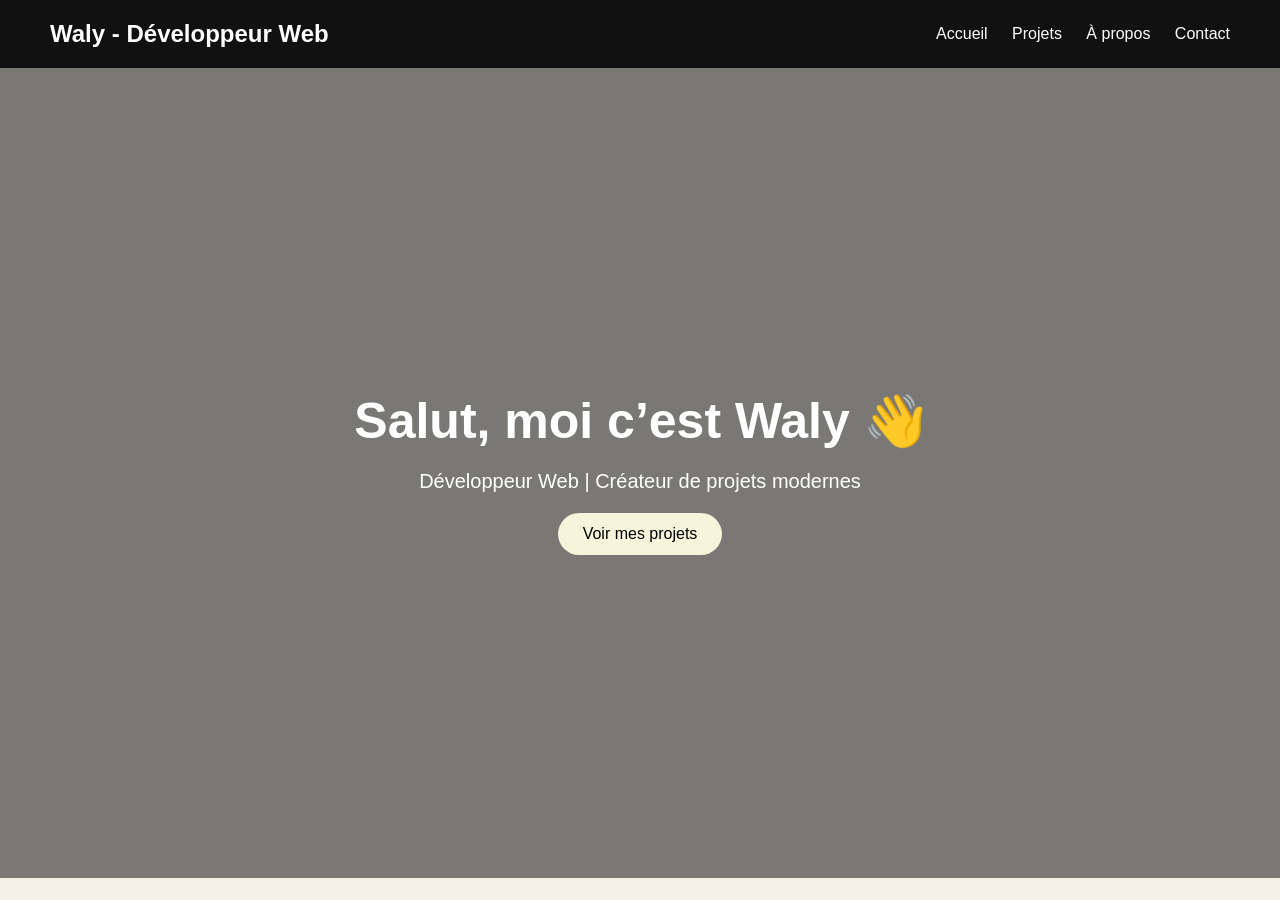
==== portfolio/index.html @ 2d99b3ba "Mon portfolio" ====
<!DOCTYPE html>
<html lang="fr">

<head>
    <meta charset="UTF-8">
    <title>Mon Portfolio</title>
    <link rel="stylesheet" href="css/style.css">
    <meta name="viewport" content="width=device-width, initial-scale=1.0">
</head>

<body>

    <header>
        <h1>Waly - Développeur Web</h1>
        <nav>
            <a href="index.html">Accueil</a>
            <a href="pages/projets.html">Projets</a>
            <a href="pages/about.html">À propos</a>
            <a href="pages/contact.html">Contact</a>
        </nav>
    </header>

    <section class="hero">
        <h2>Salut, moi c’est Waly 👋</h2>
        <p>Développeur Web | Créateur de projets modernes</p>
        <a href="pages/projets.html" class="btn">Voir mes projets</a>
    </section>

</body>

</html>
---- portfolio/css/style.css ----
/* RESET */
* {
    margin: 0;
    padding: 0;
    box-sizing: border-box;
}

/* BODY */
body {
    font-family: 'Poppins', sans-serif;
    background-color: #f5f1e9;
    /* beige clair */
    color: #222;
}

/* HEADER */
header {
    display: flex;
    justify-content: space-between;
    align-items: center;
    padding: 20px 50px;
    background-color: #111;
    color: white;
}

header h1 {
    font-size: 24px;
}

/* NAV */
nav a {
    color: white;
    margin-left: 20px;
    text-decoration: none;
    position: relative;
}

/* effet underline animé */
nav a::after {
    content: "";
    position: absolute;
    width: 0%;
    height: 2px;
    background: beige;
    left: 0;
    bottom: -5px;
    transition: 0.3s;
}

nav a:hover::after {
    width: 100%;
}

/* HERO SECTION */
.hero {
    height: 90vh;
    display: flex;
    flex-direction: column;
    justify-content: center;
    align-items: center;

    background: linear-gradient(rgba(0, 0, 0, 0.5),
            rgba(0, 0, 0, 0.5)),
        url("../images/bg.jpg");

    background-size: cover;
    background-position: center;

    color: white;
    text-align: center;
}

.hero h2 {
    font-size: 50px;
    margin-bottom: 20px;
}

.hero p {
    font-size: 20px;
}

/* BOUTON */
.btn {
    margin-top: 20px;
    padding: 12px 25px;
    background-color: beige;
    color: black;
    text-decoration: none;
    border-radius: 30px;
    transition: 0.3s;
}

.btn:hover {
    background-color: white;
    transform: scale(1.05);
}

/* SECTION PROJETS */
.projets {
    padding: 60px 50px;
    display: flex;
    gap: 20px;
    flex-wrap: wrap;
    justify-content: center;
}

.projet {
    background-color: white;
    padding: 20px;
    width: 300px;
    border-radius: 15px;
    box-shadow: 0 10px 25px rgba(0, 0, 0, 0.1);
    transition: 0.3s;
}

.projet:hover {
    transform: translateY(-10px);
}

/* FOOTER */
footer {
    text-align: center;
    padding: 20px;
    background-color: black;
    color: white;
}

.about {
    padding: 50px;
    text-align: center;
}

.about ul {
    list-style: none;
    margin-top: 20px;
}

.about li {
    margin: 10px;
}

.projet img {
    width: 100%;
    border-radius: 10px;
}

/* ================= MOBILE ================= */
@media (max-width: 768px) {

    /* HEADER */
    header {
        flex-direction: column;
        text-align: center;
    }

    nav {
        margin-top: 10px;
    }

    nav a {
        display: block;
        margin: 10px 0;
    }

    /* HERO */
    .hero h2 {
        font-size: 30px;
    }

    .hero p {
        font-size: 16px;
    }

    /* PROJETS */
    .projets {
        flex-direction: column;
        align-items: center;
    }

    .projet {
        width: 90%;
    }

    /* ABOUT */
    .about {
        padding: 20px;
    }

    /* FORMULAIRE */
    form {
        display: flex;
        flex-direction: column;
        padding: 20px;
    }

    input,
    textarea {
        width: 100%;
        margin-bottom: 10px;
    }

}
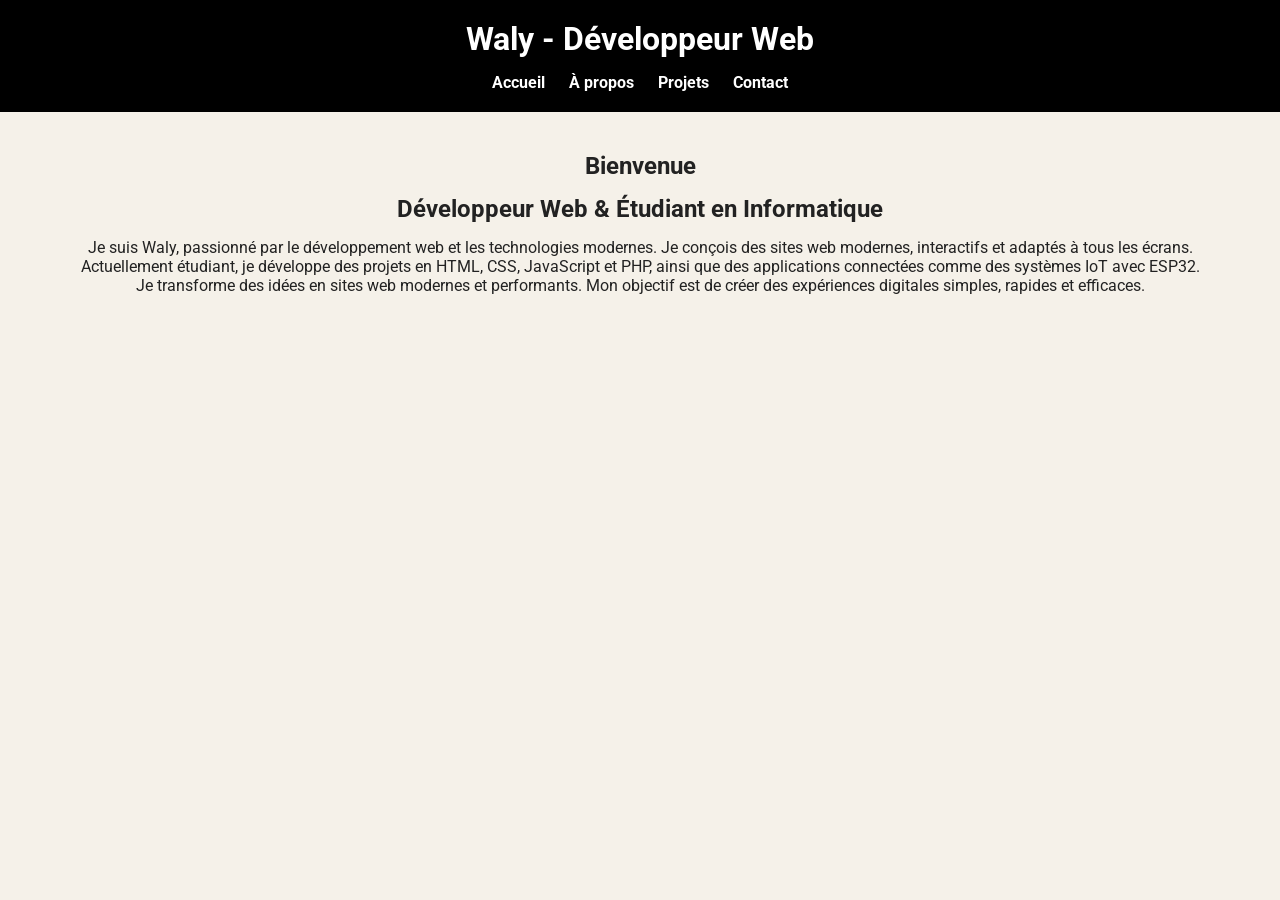
==== commit e203d0c3: "Mon portfolio" ====
--- a/portfolio/index.html
+++ b/portfolio/index.html
@@ -5,7 +5,7 @@
     <meta charset="UTF-8">
     <title>Mon Portfolio</title>
     <link rel="stylesheet" href="css/style.css">
-    <meta name="viewport" content="width=device-width, initial-scale=1.0">
+    <link href="https://fonts.googleapis.com/css2?family=Roboto:wght@300;400;700&display=swap" rel="stylesheet">
 </head>
 
 <body>
@@ -14,16 +14,29 @@
         <h1>Waly - Développeur Web</h1>
         <nav>
             <a href="index.html">Accueil</a>
-            <a href="pages/projets.html">Projets</a>
             <a href="pages/about.html">À propos</a>
+            <a href="pages/projects.html">Projets</a>
             <a href="pages/contact.html">Contact</a>
         </nav>
     </header>
 
-    <section class="hero">
-        <h2>Salut, moi c’est Waly 👋</h2>
-        <p>Développeur Web | Créateur de projets modernes</p>
-        <a href="pages/projets.html" class="btn">Voir mes projets</a>
+    <section>
+        <h2>Bienvenue</h2>
+        <h2>Développeur Web & Étudiant en Informatique</h2>
+
+        <p>
+            Je suis Waly, passionné par le développement web et les technologies modernes.
+            Je conçois des sites web modernes, interactifs et adaptés à tous les écrans.
+        </p>
+
+        <p>
+            Actuellement étudiant, je développe des projets en HTML, CSS, JavaScript et PHP,
+            ainsi que des applications connectées comme des systèmes IoT avec ESP32.
+        </p>
+        <p>
+            Je transforme des idées en sites web modernes et performants.
+            Mon objectif est de créer des expériences digitales simples, rapides et efficaces.
+        </p>
     </section>
 
 </body>
--- a/portfolio/css/style.css
+++ b/portfolio/css/style.css
@@ -7,196 +7,177 @@
 
 /* BODY */
 body {
-    font-family: 'Poppins', sans-serif;
+    font-family: 'Roboto', sans-serif;
     background-color: #f5f1e9;
-    /* beige clair */
     color: #222;
 }
 
 /* HEADER */
 header {
-    display: flex;
-    justify-content: space-between;
-    align-items: center;
-    padding: 20px 50px;
-    background-color: #111;
+    background: black;
     color: white;
+    padding: 20px;
+    text-align: center;
 }
 
-header h1 {
-    font-size: 24px;
+nav {
+    margin-top: 10px;
 }
 
-/* NAV */
 nav a {
     color: white;
-    margin-left: 20px;
+    margin: 10px;
     text-decoration: none;
-    position: relative;
-}
-
-/* effet underline animé */
-nav a::after {
-    content: "";
-    position: absolute;
-    width: 0%;
-    height: 2px;
-    background: beige;
-    left: 0;
-    bottom: -5px;
+    font-weight: bold;
     transition: 0.3s;
 }
 
-nav a:hover::after {
-    width: 100%;
+nav a:hover {
+    color: #d6bfa7;
 }
 
-/* HERO SECTION */
-.hero {
-    height: 90vh;
-    display: flex;
-    flex-direction: column;
-    justify-content: center;
-    align-items: center;
-
-    background: linear-gradient(rgba(0, 0, 0, 0.5),
-            rgba(0, 0, 0, 0.5)),
-        url("../images/bg.jpg");
-
-    background-size: cover;
-    background-position: center;
-
-    color: white;
+/* SECTIONS */
+section {
+    padding: 40px;
     text-align: center;
 }
 
-.hero h2 {
-    font-size: 50px;
-    margin-bottom: 20px;
+/* TITRES */
+h1,
+h2 {
+    margin-bottom: 15px;
 }
 
-.hero p {
-    font-size: 20px;
+/* PROJECTS */
+.projects {
+    display: flex;
+    flex-wrap: wrap;
+    justify-content: center;
+    gap: 30px;
 }
 
-/* BOUTON */
-.btn {
-    margin-top: 20px;
-    padding: 12px 25px;
-    background-color: beige;
-    color: black;
-    text-decoration: none;
-    border-radius: 30px;
+/* CARD */
+.card {
+    background: white;
+    width: 300px;
+    border-radius: 15px;
+    overflow: hidden;
+    box-shadow: 0 5px 15px rgba(0, 0, 0, 0.1);
+    transition: 0.4s;
+}
+
+.card:hover {
+    transform: translateY(-10px) scale(1.03);
+}
+
+.card img {
+    width: 100%;
+    height: 200px;
+    object-fit: cover;
+}
+
+.card h2 {
+    padding: 10px;
+}
+
+.card p {
+    padding: 0 15px 15px;
+}
+
+/* FORMULAIRES */
+.contact-container {
+    display: flex;
+    flex-wrap: wrap;
+    justify-content: center;
+    gap: 30px;
+}
+
+.form-box {
+    background: white;
+    padding: 20px;
+    width: 300px;
+    border-radius: 15px;
+    box-shadow: 0 5px 15px rgba(0, 0, 0, 0.1);
     transition: 0.3s;
 }
 
-.btn:hover {
-    background-color: white;
-    transform: scale(1.05);
+.form-box:hover {
+    transform: translateY(-5px);
 }
 
-/* SECTION PROJETS */
-.projets {
-    padding: 60px 50px;
-    display: flex;
-    gap: 20px;
-    flex-wrap: wrap;
-    justify-content: center;
+.form-box input,
+.form-box textarea,
+.form-box select {
+    width: 100%;
+    padding: 10px;
+    margin-top: 5px;
+    border-radius: 8px;
+    border: 1px solid #ccc;
 }
 
-.projet {
-    background-color: white;
-    padding: 20px;
-    width: 300px;
-    border-radius: 15px;
-    box-shadow: 0 10px 25px rgba(0, 0, 0, 0.1);
+.form-box button {
+    margin-top: 15px;
+    padding: 10px;
+    width: 100%;
+    background: black;
+    color: white;
+    border: none;
+    border-radius: 8px;
     transition: 0.3s;
 }
 
-.projet:hover {
-    transform: translateY(-10px);
+.form-box button:hover {
+    background: #d6bfa7;
+    color: black;
 }
 
-/* FOOTER */
-footer {
-    text-align: center;
-    padding: 20px;
-    background-color: black;
-    color: white;
+/* RESPONSIVE */
+@media (max-width: 768px) {
+
+    nav {
+        display: flex;
+        flex-direction: column;
+    }
+
+    .projects,
+    .contact-container {
+        flex-direction: column;
+        align-items: center;
+    }
 }
 
-.about {
-    padding: 50px;
-    text-align: center;
+.about-container {
+    display: flex;
+    align-items: center;
+    justify-content: center;
+    gap: 40px;
+    padding: 20px;
 }
 
-.about ul {
-    list-style: none;
-    margin-top: 20px;
+.about-text {
+    max-width: 500px;
 }
 
-.about li {
-    margin: 10px;
+.about-text ul {
+    list-style: none;
+    padding: 0;
 }
 
-.projet img {
-    width: 100%;
-    border-radius: 10px;
+.about-text li {
+    background: #d6bfa7;
+    margin: 5px 0;
+    padding: 8px;
+    border-radius: 5px;
 }
 
-/* ================= MOBILE ================= */
+.about-image img {
+    width: 250px;
+    border-radius: 15px;
+}
+
 @media (max-width: 768px) {
-
-    /* HEADER */
-    header {
+    .about-container {
         flex-direction: column;
         text-align: center;
     }
-
-    nav {
-        margin-top: 10px;
-    }
-
-    nav a {
-        display: block;
-        margin: 10px 0;
-    }
-
-    /* HERO */
-    .hero h2 {
-        font-size: 30px;
-    }
-
-    .hero p {
-        font-size: 16px;
-    }
-
-    /* PROJETS */
-    .projets {
-        flex-direction: column;
-        align-items: center;
-    }
-
-    .projet {
-        width: 90%;
-    }
-
-    /* ABOUT */
-    .about {
-        padding: 20px;
-    }
-
-    /* FORMULAIRE */
-    form {
-        display: flex;
-        flex-direction: column;
-        padding: 20px;
-    }
-
-    input,
-    textarea {
-        width: 100%;
-        margin-bottom: 10px;
-    }
-
 }
